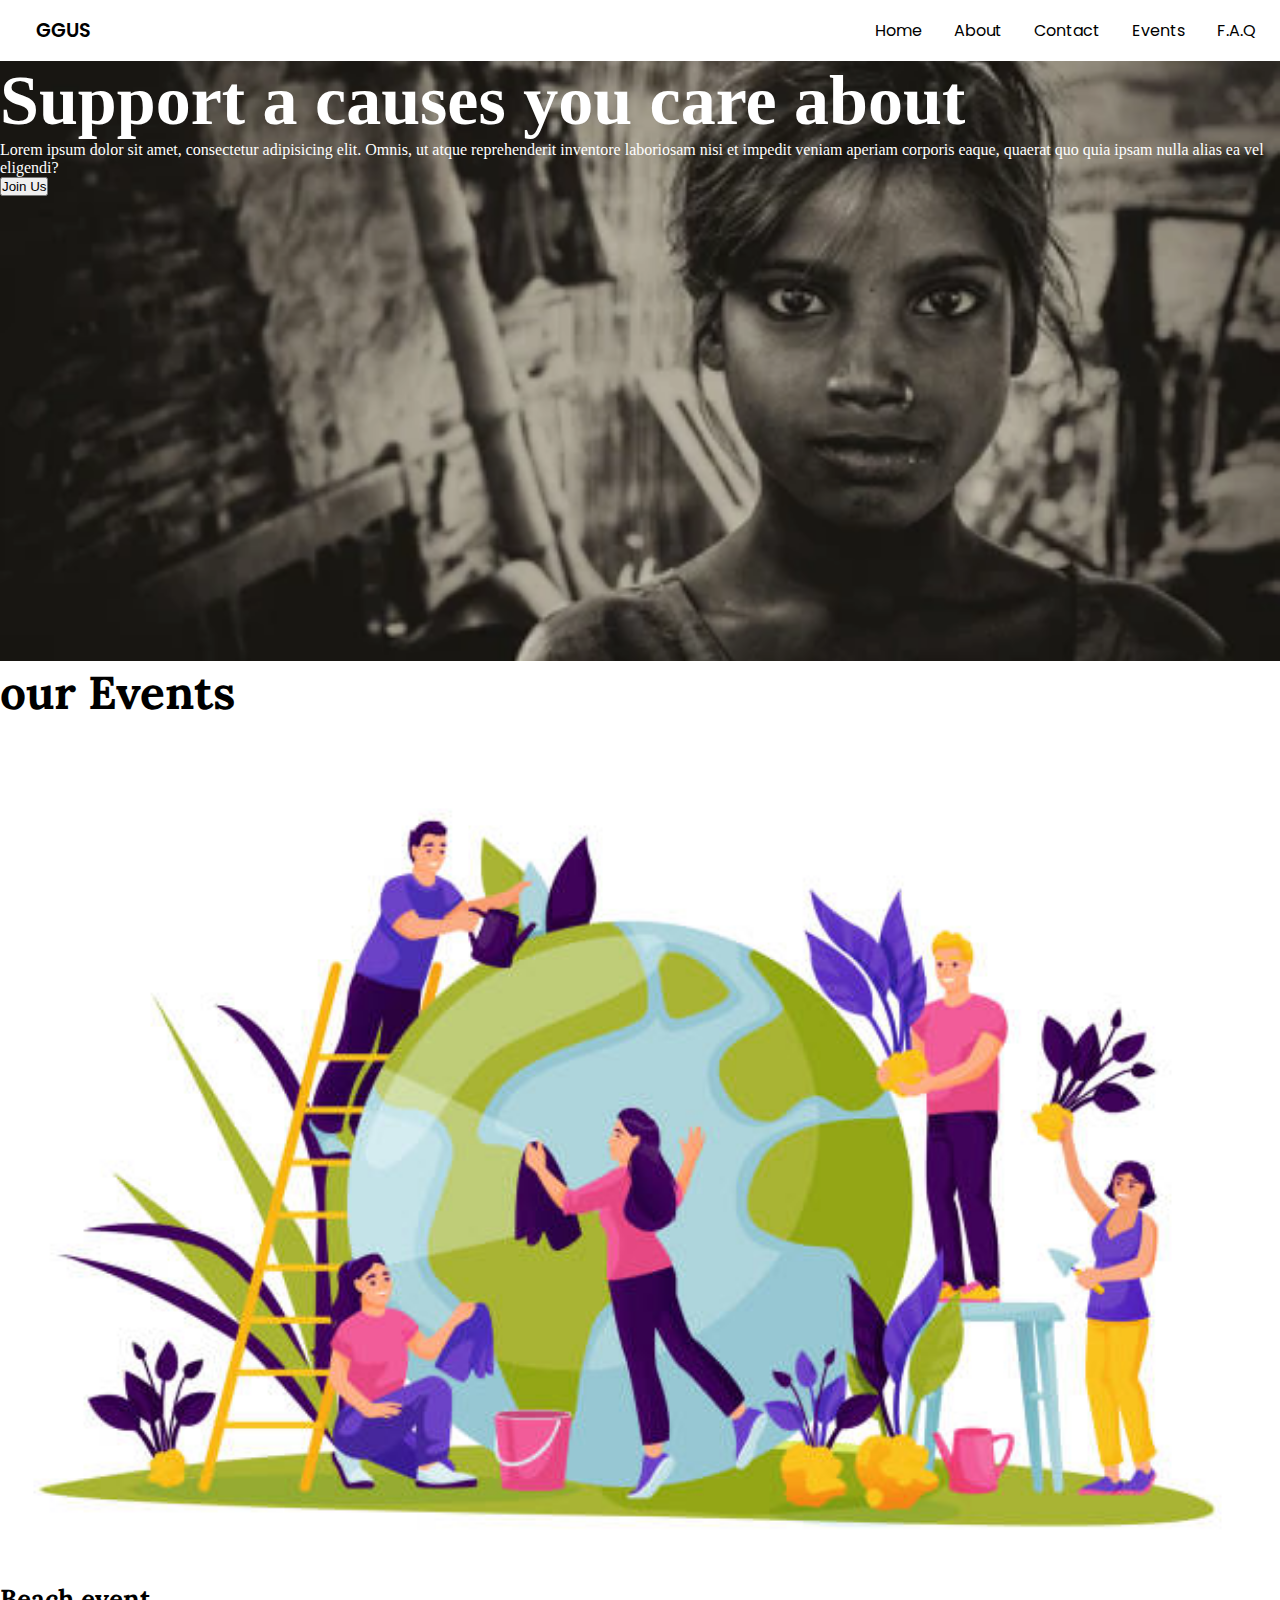
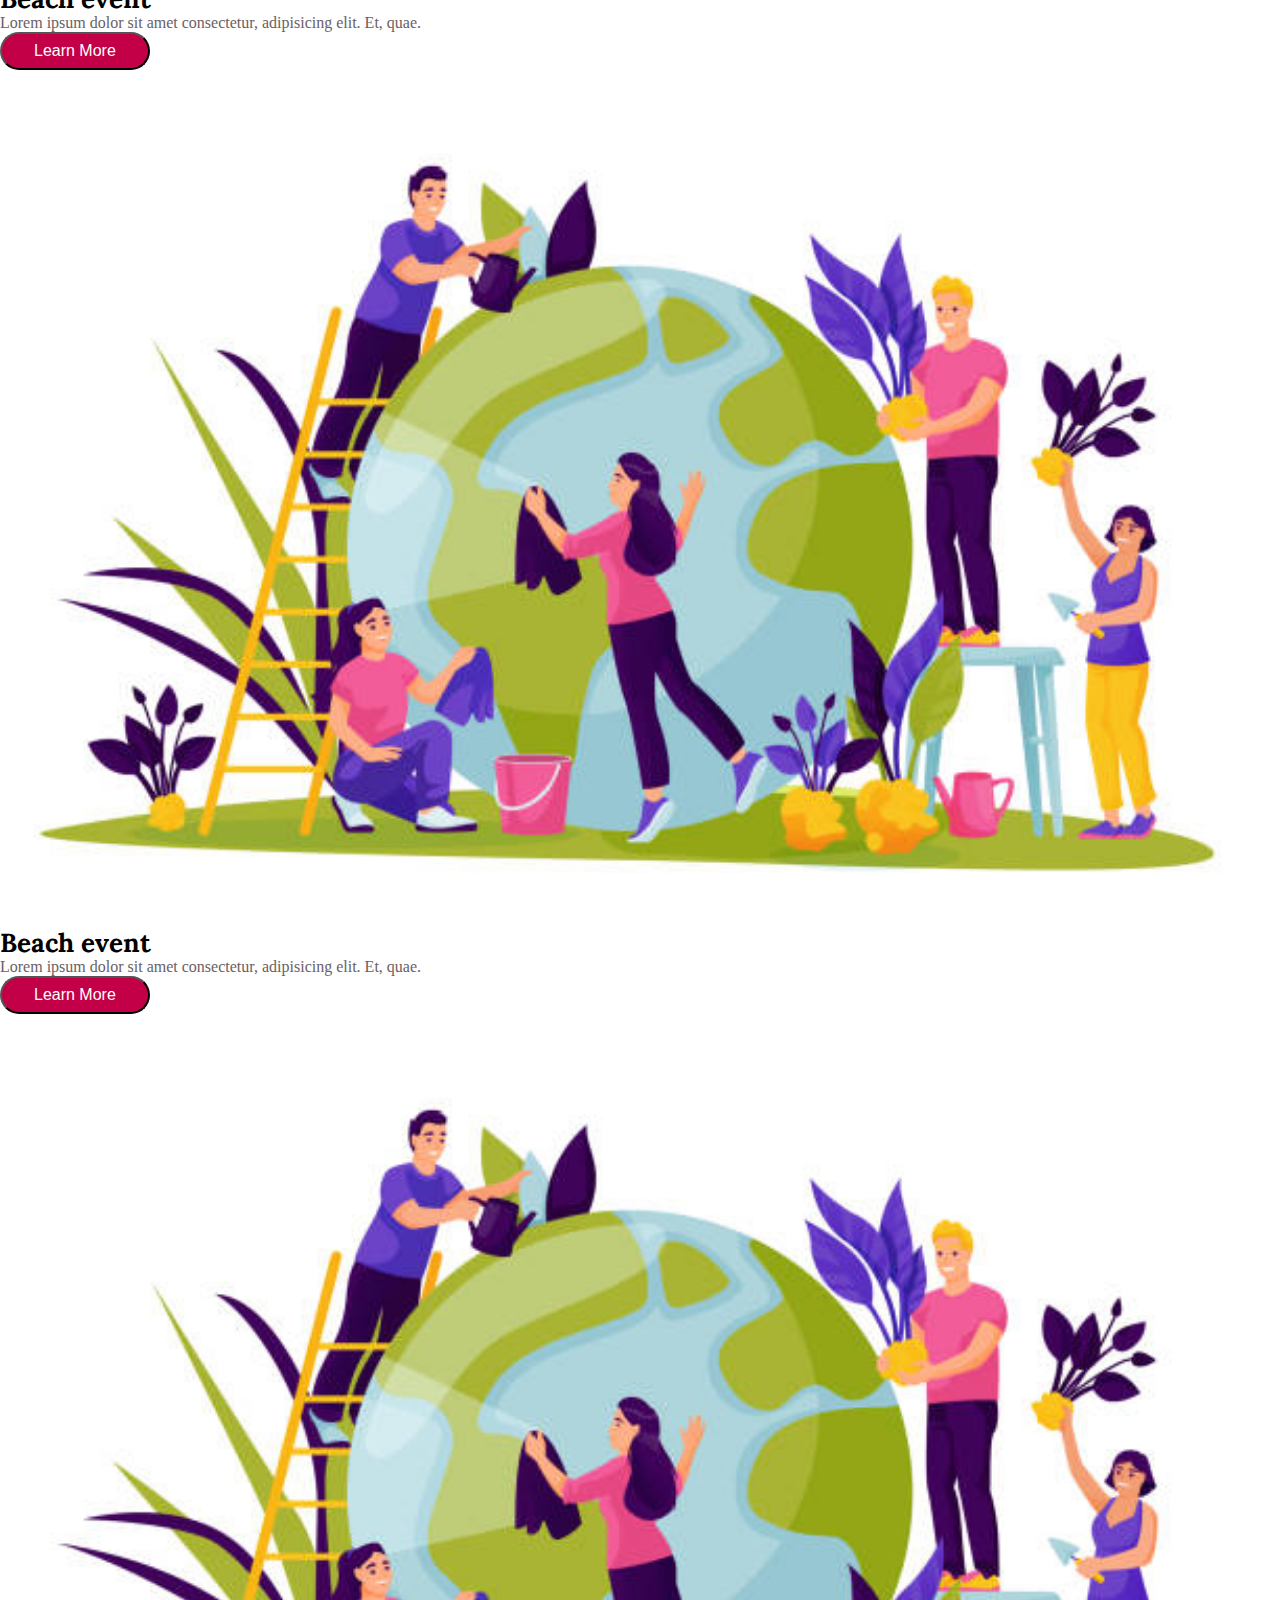
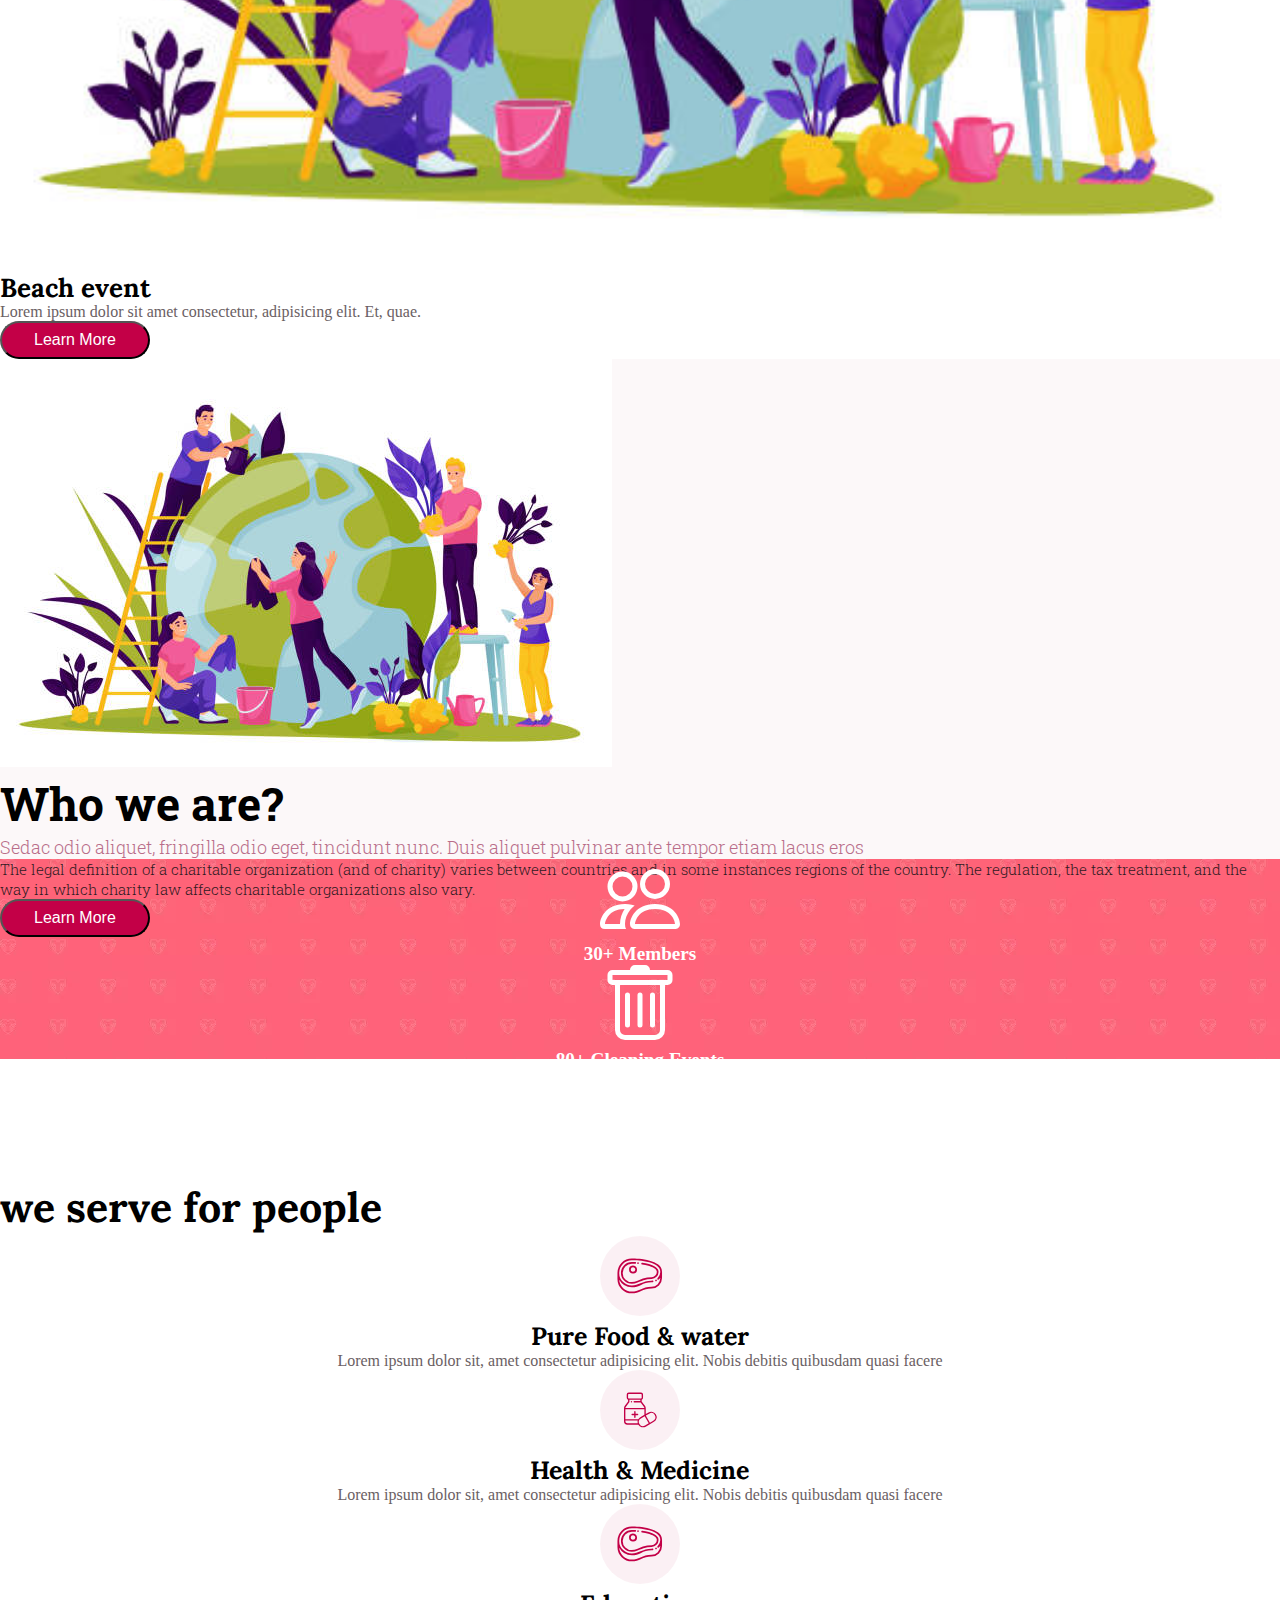
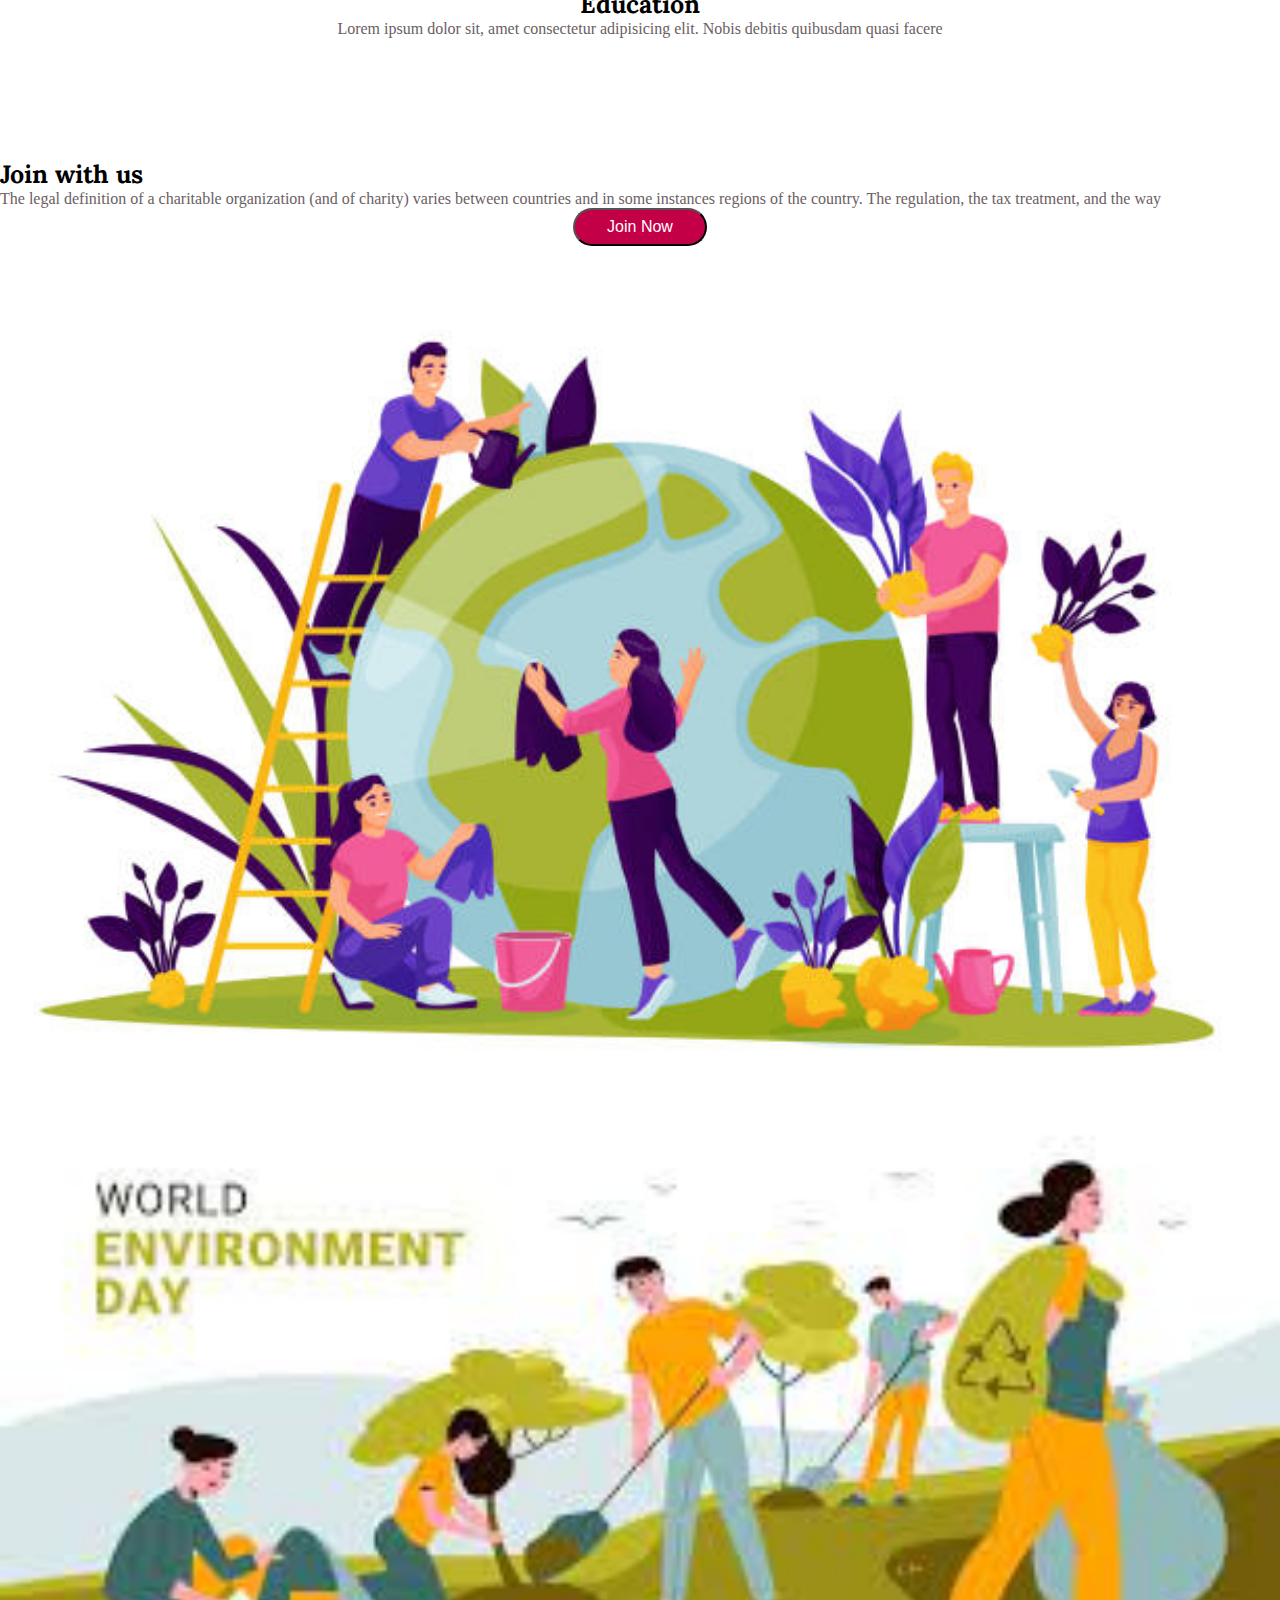
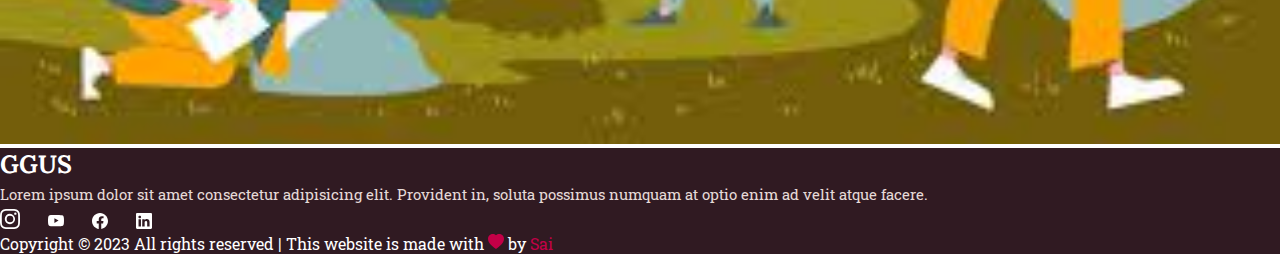
==== index.html @ ebde6b2f "initial commit" ====
<!DOCTYPE html>
<html lang="en">
  <head>
    <meta name="viewport" content="width=device-width, initial-scale=1.0" />
    <title>Responsive Navbar</title>
    <!-- Font Awesome Icons -->
    <link rel="preconnect" href="https://fonts.googleapis.com">
    <link rel="preconnect" href="https://fonts.gstatic.com" crossorigin>
    <link href="https://fonts.googleapis.com/css2?family=Lora:ital,wght@0,700;1,600&family=Roboto+Slab:wght@600&display=swap" rel="stylesheet">
    <link rel="preconnect" href="https://fonts.googleapis.com">
    <link rel="preconnect" href="https://fonts.gstatic.com" crossorigin>
    <link href="https://fonts.googleapis.com/css2?family=Lora:ital,wght@0,700;1,600&display=swap" rel="stylesheet">
    <link
      rel="stylesheet"
      href="https://cdnjs.cloudflare.com/ajax/libs/font-awesome/6.4.0/css/all.min.css"
      integrity="sha512-iecdLmaskl7CVkqkXNQ/ZH/XLlvWZOJyj7Yy7tcenmpD1ypASozpmT/E0iPtmFIB46ZmdtAc9eNBvH0H/ZpiBw=="
      crossorigin="anonymous"
      referrerpolicy="no-referrer"
    />
    <!-- Google Fonts -->
    <link
      href="https://fonts.googleapis.com/css2?family=Poppins:wght@400;500&display=swap"
      rel="stylesheet"
    />
    <!-- Stylesheet -->
    <link rel="stylesheet" href="index.css" />
    <link href="https://cdn.jsdelivr.net/npm/bootstrap@5.3.2/dist/css/bootstrap.min.css" rel="stylesheet" integrity="sha384-T3c6CoIi6uLrA9TneNEoa7RxnatzjcDSCmG1MXxSR1GAsXEV/Dwwykc2MPK8M2HN" crossorigin="anonymous">
  </head>
  <body>
    <nav>
      <a href="#home" id="logo">GGUS</a>
      <input type="checkbox" id="hamburger"/>
      <label for="hamburger">
        <i class="fa-solid fa-bars hamb"></i>
      </label>
      <ul>
        <li>
          <a href="index.html" class="active">Home</a>
        </li>
        <li>
          <a href="about.html">About</a>
        </li>
        <li>
          <a href="contact.html">Contact</a>
        </li>
        <li>
          <a href="events.html">Events</a>
        </li>
        <li>
          <a href="#FAQ">F.A.Q</a>
        </li>
      </ul>
    </nav>

    <section class="section2">
        <div class="container containImg">
        <div class="row">
            <div class="col-md-6 mt-5">
                <h1 class="para">Support a causes you care about</h1>
                <p class="lorem mt-5">Lorem ipsum dolor sit amet, consectetur adipisicing elit. Omnis, ut atque reprehenderit inventore laboriosam nisi et impedit veniam aperiam corporis eaque, quaerat quo quia ipsam nulla alias ea vel eligendi?</p>
                <button class="btn btn-danger mt-3" type="button">Join Us</button>
            </div>
        </div>
        </div>
    </section>

    <section class="section3 mt-5">
        <div class="container ">
            <div class="row">
                <div class="col-md-12">
                    <h1 class="d-flex justify-content-center sec2head">our Events</h1>
                </div>
            </div>

            <div class="row mb-5">
              <div class="col-12 col-md-12 col-lg-4 mt-3">
                <div class="card carad">
                  <div class="card-body">
                    <div class="img-area">
                      <img src="images/clean1.jpg" width="100%" alt="">
                    </div>
                    <h3 class="card-title beaches">Beach event</h3>
                    <p class="lead tecs mt-3">Lorem ipsum dolor sit amet consectetur, adipisicing elit. Et, quae.</p>
                    <button class="butn mt-3">Learn More</button>
                  </div>
                </div>
              </div>
              <div class="col-12 col-md-12 col-lg-4 mt-3">
                <div class="card carad">
                  <div class="card-body">
                    <div class="img-area">
                      <img src="images/clean1.jpg" width="100%" alt="">
                    </div>
                    <h3 class="card-title beaches">Beach event</h3>
                    <p class="lead tecs mt-3">Lorem ipsum dolor sit amet consectetur, adipisicing elit. Et, quae.</p>
                    <button class="butn mt-3">Learn More</button>
                  </div>
                </div>
              </div>
              <div class="col-12 col-md-12 col-lg-4 mt-3">
                <div class="card carad">
                  <div class="card-body">
                    <div class="img-area">
                      <img src="images/clean1.jpg" width="100%" alt="">
                    </div>
                    <h3 class="card-title beaches">Beach event</h3>
                    <p class="lead tecs mt-3">Lorem ipsum dolor sit amet consectetur, adipisicing elit. Et, quae.</p>
                    <button class="butn mt-3">Learn More</button>
                  </div>
                </div>
              </div>
            </div>
        </div>
    </section>

    <!-- <section class="section4 mt-4">
        <div class="container">
            <div class="row">
                <div class="col-12 col-md-12 col-lg-4 mt-3">
                    <div class="card carad" >
                        <img src="images/clean1.jpg" class="card-img-top" alt="...">
                        <div class="card-body">
                          <h5 class="card-title beaches">Clean Beaches drive</h5>
                          <p class="card-text tecs mt-3">Some quick example text to build on the card title and make.</p>
                          <button class="butn mt-3">All Events</button>
                        </div>
                      </div>
                </div>
                <div class="col-12 col-md-12 col-lg-4 mt-3">
                    <div class="card carad" >
                        <img src="images/clean1.jpg" class="card-img-top" alt="...">
                        <div class="card-body">
                          <h5 class="card-title beaches">Clean Beaches drive</h5>
                          <p class="card-text tecs mt-3">Some quick example text to build on the card title and make.</p>
                          <button class="butn mt-3">All Events</button>
                        </div>
                      </div>
                </div>
                <div class="col-12 col-md-12 col-lg-4 mt-3">
                    <div class="card carad" >
                        <img src="images/clean1.jpg" class="card-img-top" alt="...">
                        <div class="card-body">
                          <h5 class="card-title beaches">Clean Beaches drive</h5>
                          <p class="card-text tecs mt-3">Some quick example text to build on the card title and make.</p>
                          <button class="butn mt-3">All Events</button>
                        </div>
                      </div>
                </div>
                <div class="col-12 col-md-12 col-lg-4 mt-3">
                  <div class="card carad" >
                      <img src="images/clean1.jpg" class="card-img-top" alt="...">
                      <div class="card-body">
                        <h5 class="card-title beaches">Clean Beaches drive</h5>
                        <p class="card-text tecs mt-3">Some quick example text to build on the card title and make.</p>
                        <button class="butn mt-3">All Events</button>
                      </div>
                    </div>
              </div>
            </div>
        </div>
    </section> -->

    <!-- <section class="section5 mt-3">
      <div class="container">
        <div class="row">
          <div class="col-lg-4 col-md-12 col-12 mt-5">
            <div class="imag">
            <img class="whoImg" src="images/clean3.jpg" height="500px" width="100%" alt="No image">
            </div>
          </div>
          <div class="col-lg-8 col-md-12 col-12 ps-lg-5 mt-md-5 mt-5">
            <div class="test">
            <h1 class="mt-5 whose">Who we are?</h1>
            <p class="mt-4 parasec5">Sedac odio aliquet, fringilla odio eget, tincidunt nunc. Duis aliquet pulvinar ante tempor etiam lacus eros</p>
            <p class="mt-4 para2sec5">The legal definition of a charitable organization (and of charity) varies between countries and in some instances regions of the country. The regulation, the tax treatment, and the way in which charity law affects charitable organizations also vary.</p>
            <button class="butn">Learn More</button>
            </div>
          </div>
        </div>
      </div>
    </section> -->

    <section class="about section-padding section5" id="about">
      <div class="container">
        <div class="row whorow">
          <div class="col-lg-6 col-md-12 col-12 mt-5">
            <div class="about-img">
              <img alt="" class="img-fluid" src="images/clean1.jpg">
            </div>
          </div>
          <div class="col-lg-6 col-md-12 col-12 ps-lg-5 mt-md-5">
            <div class="about-text">
              <h2 class="whose">Who we are?</h2>
              <p class="parasec5">Sedac odio aliquet, fringilla odio eget, tincidunt nunc. Duis aliquet pulvinar ante tempor etiam lacus eros</p>
              <p class="para2sec5">The legal definition of a charitable organization (and of charity) varies between countries and in some instances regions of the country. The regulation, the tax treatment, and the way in which charity law affects charitable organizations also vary.</p>
              <div class="butns">
            <button class="butn">Learn More</button>
            </div>
            </div>
          </div>
        </div>
      </div>
    </section>

    <section class="section6">
      <div class="container">
        <div class="row">
          <div class="col-md-3 acon">
            <div class="icons mt-5">
              <i class="bi bi-people"><svg xmlns="http://www.w3.org/2000/svg" width="80" height="80" fill="currentColor" class="bi bi-people" viewBox="0 0 16 16">
                <path d="M15 14s1 0 1-1-1-4-5-4-5 3-5 4 1 1 1 1h8Zm-7.978-1A.261.261 0 0 1 7 12.996c.001-.264.167-1.03.76-1.72C8.312 10.629 9.282 10 11 10c1.717 0 2.687.63 3.24 1.276.593.69.758 1.457.76 1.72l-.008.002a.274.274 0 0 1-.014.002H7.022ZM11 7a2 2 0 1 0 0-4 2 2 0 0 0 0 4Zm3-2a3 3 0 1 1-6 0 3 3 0 0 1 6 0ZM6.936 9.28a5.88 5.88 0 0 0-1.23-.247A7.35 7.35 0 0 0 5 9c-4 0-5 3-5 4 0 .667.333 1 1 1h4.216A2.238 2.238 0 0 1 5 13c0-1.01.377-2.042 1.09-2.904.243-.294.526-.569.846-.816ZM4.92 10A5.493 5.493 0 0 0 4 13H1c0-.26.164-1.03.76-1.724.545-.636 1.492-1.256 3.16-1.275ZM1.5 5.5a3 3 0 1 1 6 0 3 3 0 0 1-6 0Zm3-2a2 2 0 1 0 0 4 2 2 0 0 0 0-4Z"/>
              </svg></i>
              <p class="member">30+ Members</p>
            </div>
          </div>
          <div class="col-md-3 acon ">
            <div class="icons mt-5">
              <i class="bi bi-trash"><svg xmlns="http://www.w3.org/2000/svg" width="80" height="80" fill="currentColor" class="bi bi-trash" viewBox="0 0 16 16">
                <path d="M5.5 5.5A.5.5 0 0 1 6 6v6a.5.5 0 0 1-1 0V6a.5.5 0 0 1 .5-.5Zm2.5 0a.5.5 0 0 1 .5.5v6a.5.5 0 0 1-1 0V6a.5.5 0 0 1 .5-.5Zm3 .5a.5.5 0 0 0-1 0v6a.5.5 0 0 0 1 0V6Z"/>
                <path d="M14.5 3a1 1 0 0 1-1 1H13v9a2 2 0 0 1-2 2H5a2 2 0 0 1-2-2V4h-.5a1 1 0 0 1-1-1V2a1 1 0 0 1 1-1H6a1 1 0 0 1 1-1h2a1 1 0 0 1 1 1h3.5a1 1 0 0 1 1 1v1ZM4.118 4 4 4.059V13a1 1 0 0 0 1 1h6a1 1 0 0 0 1-1V4.059L11.882 4H4.118ZM2.5 3h11V2h-11v1Z"/>
              </svg></i>
              <p class="member">80+ Cleaning Events</p>
            </div>
          </div>
          <div class="col-md-3 acon">
            <div class="icons mt-5">
              <i class="bi bi-currency-rupee"><svg xmlns="http://www.w3.org/2000/svg" width="80" height="80" fill="currentColor" class="bi bi-currency-rupee" viewBox="0 0 16 16">
                <path d="M4 3.06h2.726c1.22 0 2.12.575 2.325 1.724H4v1.051h5.051C8.855 7.001 8 7.558 6.788 7.558H4v1.317L8.437 14h2.11L6.095 8.884h.855c2.316-.018 3.465-1.476 3.688-3.049H12V4.784h-1.345c-.08-.778-.357-1.335-.793-1.732H12V2H4v1.06Z"/>
              </svg></i>
              <p class="member">10 Lakhs spent</p>
            </div>
          </div>
          <div class="col-md-3 acon">
            <div class="icons mt-5">
              <i class="bi bi-person-hearts"><svg xmlns="http://www.w3.org/2000/svg" width="80" height="80" fill="currentColor" class="bi bi-person-hearts" viewBox="0 0 16 16">
                <path fill-rule="evenodd" d="M11.5 1.246c.832-.855 2.913.642 0 2.566-2.913-1.924-.832-3.421 0-2.566ZM9 5a3 3 0 1 1-6 0 3 3 0 0 1 6 0Zm-9 8c0 1 1 1 1 1h10s1 0 1-1-1-4-6-4-6 3-6 4Zm13.5-8.09c1.387-1.425 4.855 1.07 0 4.277-4.854-3.207-1.387-5.702 0-4.276ZM15 2.165c.555-.57 1.942.428 0 1.711-1.942-1.283-.555-2.281 0-1.71Z"/>
              </svg></i>
              <p class="member">500 + people get helped</p>
            </div>
          </div>
        </div>
      </div>
    </section>

    <section class="section7">
      <div class="container">
        <div class="row">
          <h1 class="serve d-flex justify-content-center">we serve for people</h1>
        </div>
        <div class="row">
          <div class="col-md-4 svgimg mt-5">
          <div>
            <img class="svg" src="images/services1.svg" alt="">
            <h1 class="pure mt-4">Pure Food & water</h1>
            <p class="dolor mt-4">Lorem ipsum dolor sit, amet consectetur adipisicing elit. Nobis debitis quibusdam quasi facere</p>
          </div>
          </div>
          <div class="col-md-4 svgimg mt-5">
            <div>
              <img class="svg" src="images/services2.svg" alt="">
              <h1 class="pure mt-4">Health & Medicine</h1>
              <p class="dolor mt-4">Lorem ipsum dolor sit, amet consectetur adipisicing elit. Nobis debitis quibusdam quasi facere</p>
            </div>
            </div>
            <div class="col-md-4 svgimg mt-5">
              <div>
                <img class="svg" src="images/services1.svg" alt="">
                <h1 class="pure mt-4">Education</h1>
                <p class="dolor mt-4">Lorem ipsum dolor sit, amet consectetur adipisicing elit. Nobis debitis quibusdam quasi facere</p>
              </div>
              </div>
        </div>
      </div>
    </section>

    <section class="section8 mt-4 mb-5">
      <div class="container">
        <div class="row">
          <div class="col-xl-4 col-lg-5 col-md-10">
            <div class="joinus">
              <h1 class="pure d-flex justify-content-center">Join with us</h1>
              <p class="legal mt-4">The legal definition of a charitable organization (and of charity) varies between countries and in some instances regions of the country. The regulation, the tax treatment, and the way
              </p>
            <div class="btns">
              <button class="butn mt-4">Join Now</button>
            </div>
            </div>
          </div>
          <div class="col-xl-4 col-lg-4 col-md-7 col-sm-7 mt-3">
            <div class="gridimg">
              <img class="sec8img" src="images/clean1.jpg" alt="">
            </div>
          </div>
          <div class="col-xl-3 col-lg-3 col-md-5 col-sm-5 mt-3">
            <div class="imggri">
              <img class="sec8img2" src="images/clean3.jpg" alt="">
            </div>
          </div>
        </div>
      </div>
    </section>

    <section class="section9">
      <div class="container">
        <div class="row">
          <div class="col-md-12 col-lg-12">
            <div class="footone mt-5 mb-5">
              <h1 class="ggus">GGUS</h1>
              <p class="sit mt-4">Lorem ipsum dolor sit amet consectetur adipisicing elit. Provident in, soluta possimus numquam at optio enim ad velit atque facere.</p>
              <div class="social mt-4">
                <i class="bi bi-instagram"><svg xmlns="http://www.w3.org/2000/svg" width="20" height="20" fill="currentColor" class="bi bi-instagram" viewBox="0 0 16 16">
                  <path d="M8 0C5.829 0 5.556.01 4.703.048 3.85.088 3.269.222 2.76.42a3.917 3.917 0 0 0-1.417.923A3.927 3.927 0 0 0 .42 2.76C.222 3.268.087 3.85.048 4.7.01 5.555 0 5.827 0 8.001c0 2.172.01 2.444.048 3.297.04.852.174 1.433.372 1.942.205.526.478.972.923 1.417.444.445.89.719 1.416.923.51.198 1.09.333 1.942.372C5.555 15.99 5.827 16 8 16s2.444-.01 3.298-.048c.851-.04 1.434-.174 1.943-.372a3.916 3.916 0 0 0 1.416-.923c.445-.445.718-.891.923-1.417.197-.509.332-1.09.372-1.942C15.99 10.445 16 10.173 16 8s-.01-2.445-.048-3.299c-.04-.851-.175-1.433-.372-1.941a3.926 3.926 0 0 0-.923-1.417A3.911 3.911 0 0 0 13.24.42c-.51-.198-1.092-.333-1.943-.372C10.443.01 10.172 0 7.998 0h.003zm-.717 1.442h.718c2.136 0 2.389.007 3.232.046.78.035 1.204.166 1.486.275.373.145.64.319.92.599.28.28.453.546.598.92.11.281.24.705.275 1.485.039.843.047 1.096.047 3.231s-.008 2.389-.047 3.232c-.035.78-.166 1.203-.275 1.485a2.47 2.47 0 0 1-.599.919c-.28.28-.546.453-.92.598-.28.11-.704.24-1.485.276-.843.038-1.096.047-3.232.047s-2.39-.009-3.233-.047c-.78-.036-1.203-.166-1.485-.276a2.478 2.478 0 0 1-.92-.598 2.48 2.48 0 0 1-.6-.92c-.109-.281-.24-.705-.275-1.485-.038-.843-.046-1.096-.046-3.233 0-2.136.008-2.388.046-3.231.036-.78.166-1.204.276-1.486.145-.373.319-.64.599-.92.28-.28.546-.453.92-.598.282-.11.705-.24 1.485-.276.738-.034 1.024-.044 2.515-.045v.002zm4.988 1.328a.96.96 0 1 0 0 1.92.96.96 0 0 0 0-1.92zm-4.27 1.122a4.109 4.109 0 1 0 0 8.217 4.109 4.109 0 0 0 0-8.217zm0 1.441a2.667 2.667 0 1 1 0 5.334 2.667 2.667 0 0 1 0-5.334z"/>
                </svg></i>
                <i class="bi bi-youtube"><svg xmlns="http://www.w3.org/2000/svg" width="16" height="16" fill="currentColor" class="bi bi-youtube" viewBox="0 0 16 16">
                  <path d="M8.051 1.999h.089c.822.003 4.987.033 6.11.335a2.01 2.01 0 0 1 1.415 1.42c.101.38.172.883.22 1.402l.01.104.022.26.008.104c.065.914.073 1.77.074 1.957v.075c-.001.194-.01 1.108-.082 2.06l-.008.105-.009.104c-.05.572-.124 1.14-.235 1.558a2.007 2.007 0 0 1-1.415 1.42c-1.16.312-5.569.334-6.18.335h-.142c-.309 0-1.587-.006-2.927-.052l-.17-.006-.087-.004-.171-.007-.171-.007c-1.11-.049-2.167-.128-2.654-.26a2.007 2.007 0 0 1-1.415-1.419c-.111-.417-.185-.986-.235-1.558L.09 9.82l-.008-.104A31.4 31.4 0 0 1 0 7.68v-.123c.002-.215.01-.958.064-1.778l.007-.103.003-.052.008-.104.022-.26.01-.104c.048-.519.119-1.023.22-1.402a2.007 2.007 0 0 1 1.415-1.42c.487-.13 1.544-.21 2.654-.26l.17-.007.172-.006.086-.003.171-.007A99.788 99.788 0 0 1 7.858 2h.193zM6.4 5.209v4.818l4.157-2.408L6.4 5.209z"/>
                </svg></i>
                <i class="bi bi-facebook"><svg xmlns="http://www.w3.org/2000/svg" width="16" height="16" fill="currentColor" class="bi bi-facebook" viewBox="0 0 16 16">
                  <path d="M16 8.049c0-4.446-3.582-8.05-8-8.05C3.58 0-.002 3.603-.002 8.05c0 4.017 2.926 7.347 6.75 7.951v-5.625h-2.03V8.05H6.75V6.275c0-2.017 1.195-3.131 3.022-3.131.876 0 1.791.157 1.791.157v1.98h-1.009c-.993 0-1.303.621-1.303 1.258v1.51h2.218l-.354 2.326H9.25V16c3.824-.604 6.75-3.934 6.75-7.951z"/>
                </svg></i>
                <i class="bi bi-linkedin"><svg xmlns="http://www.w3.org/2000/svg" width="16" height="16" fill="currentColor" class="bi bi-linkedin" viewBox="0 0 16 16">
                  <path d="M0 1.146C0 .513.526 0 1.175 0h13.65C15.474 0 16 .513 16 1.146v13.708c0 .633-.526 1.146-1.175 1.146H1.175C.526 16 0 15.487 0 14.854V1.146zm4.943 12.248V6.169H2.542v7.225h2.401zm-1.2-8.212c.837 0 1.358-.554 1.358-1.248-.015-.709-.52-1.248-1.342-1.248-.822 0-1.359.54-1.359 1.248 0 .694.521 1.248 1.327 1.248h.016zm4.908 8.212V9.359c0-.216.016-.432.08-.586.173-.431.568-.878 1.232-.878.869 0 1.216.662 1.216 1.634v3.865h2.401V9.25c0-2.22-1.184-3.252-2.764-3.252-1.274 0-1.845.7-2.165 1.193v.025h-.016a5.54 5.54 0 0 1 .016-.025V6.169h-2.4c.03.678 0 7.225 0 7.225h2.4z"/>
                </svg></i>
              </div>
            </div>
          </div>
          <div class="row">
            <div class="col-md-12">
              <div class="copyright">
               <p class="copypara">Copyright &#169 2023 All rights reserved | This website is made with <span><i class="bi bi-heart-fill"><svg xmlns="http://www.w3.org/2000/svg" width="16" height="16" fill="currentColor" class="bi bi-heart-fill" viewBox="0 0 16 16">
                  <path fill-rule="evenodd" d="M8 1.314C12.438-3.248 23.534 4.735 8 15-7.534 4.736 3.562-3.248 8 1.314z"/>
                </svg></i></span> by <span class="namesai">Sai </span></p>
              </div>
            </div>
          </div>
          <!-- <div class="offset-xl-1 col-xl-2 col-lg-2 col-md-4 col-sm-6">
            <div class="foottwo mt-5 mb-5">
              <h3 class="Navigate">Navigation</h3>
              <ul class="unorder">
                <li class="lis"><a href="#">Home</a></li>
                <li class="lis"><a href="#">About us</a></li>
                <li class="lis"><a href="#">Contact</a></li>
                <li class="lis"><a href="#">Services</a></li>
              </ul>
            </div>
          </div> -->
          <!-- <div class="col-md-4">

          </div> -->
        </div>
      </div>
    </section>


    <script src="https://cdn.jsdelivr.net/npm/@popperjs/core@2.11.8/dist/umd/popper.min.js" integrity="sha384-I7E8VVD/ismYTF4hNIPjVp/Zjvgyol6VFvRkX/vR+Vc4jQkC+hVqc2pM8ODewa9r" crossorigin="anonymous"></script>
    <script src="https://cdn.jsdelivr.net/npm/bootstrap@5.3.2/dist/js/bootstrap.min.js" integrity="sha384-BBtl+eGJRgqQAUMxJ7pMwbEyER4l1g+O15P+16Ep7Q9Q+zqX6gSbd85u4mG4QzX+" crossorigin="anonymous"></script>
  </body>
</html>
---- index.css ----
* {
    padding: 0;
    margin: 0;
    box-sizing: border-box;
  }
  nav {
    font-family: "Poppins", sans-serif;
    display: flex;
    align-items: center;
    justify-content: space-between;
    background-color: white;
    padding: 1em;
  }
  nav a {
    text-decoration: none;
    text-transform: capitalize;
    color: black;
  }
  nav ul li a{
    margin-top: 10px;
  }
  #logo {
    font-size: 1.2em;
    font-weight: 600;
    margin-left: 20px;
  }
  input[type="checkbox"] {
    appearance: none;
    -webkit-appearance: none;
  }
  label {
    display: none;
    cursor: pointer;
  }
  ul {
    list-style: none;
    display: flex;
    gap: 1em;
  }
  ul a {
    padding: 0.5em;
  }
  ul a:hover {
    background-color: #333333;
    border-radius: 0.5em;
    color: white;
  }
  .active {
    border-bottom: 2px solid #ffffff;
  }
  @media screen and (max-width: 600px) {
    label {
      display: block;
    }
    ul {
      font-size: 1.2em;
      position: absolute;
      left: -100%;
      flex-direction: column;
      align-items: center;
      justify-content: center;
      background-color: #333333;
      color: white;
      gap: 2em;
      top: 60px;
      width: 100%;
      height: calc(100vh - 60px);
      transition: 0.5s;
    }
    input[type="checkbox"]:checked ~ ul {
      left: 0;
    }
    ul a:hover {
      background-color: #2c8eec;
    }
  }
  
  .para{
    font-family:Lora serif;
    font-size: 70px;
    color: white;
  }
  .section2{
    background-image: url('images/indianchild.png');
    height: 600px;
    background-repeat: no-repeat;
    background-size: cover;
    background-position: center;
  }
  .lorem{
    color: white;
    font-family:Lora serif;
  }
  .colum{
    margin-top: 100px;
  }
  .sec2head{
    font-family: 'Lora', serif;
    font-size:46px;
    line-height:64.4px;
    vertical-align:baseline;
  }
  .beaches{
    font-family: 'Lora', serif;
    font-size: 26px;
    line-height:31.2px;
    font-weight: 700;
    
  }
  .butn{
    color: white;
    background-color: rgb(195,0,71);
    border-radius: 35px;
    padding: 8px 32px;
    font-size: 16px;
    font-weight: 500;
  }
  .tecs{
    color:#6A6063;
  }
  .section4{
    height: 600px;
  }
  /* section 5 */
  .section5{
    height: 500px;
    background-color: rgb(252,248,249);
  }
  .whoImg{
    border-radius: 10px;
  }
  .test{
    margin-left: 30px;
  }
  .whose{
    font-family: 'Lora', serif;
    font-family: 'Roboto Slab', serif;
    font-size: 46px;
    line-height:64.4px;
    font-weight: 700;
  }
  .parasec5{
    font-family: 'Lora', serif;
    font-family: 'Roboto Slab', serif;
    color:#b96d89;
    /* line-height:32.4px; */
    font-size: 18px;
    font-weight: 300;
  }
  .para2sec5{
    font-family: 'Lora', serif;
    font-family: 'Roboto Slab', serif;
    color:#301A22;
    font-size: 15px;
    font-weight: 300;
    /* line-height:32.4px; */
  }
  .section6{
    background-image: url('images/section-bg1.jpg.webp');
    height: 200px;
  }
  .number{
    font-size: 46px;
    font-family: "Lora",serif;
    line-height: 1;
    margin-bottom: 12px;
    display: inline-block;
    font-weight: 700;
    color: #fff;
  }
  .plus{
    color: #fff;
    font-size: 46px;
    font-weight: 700;
  }
  .bi-people{
    color: #fff;

  }
  .img-fluid{
    height: 100%;
  }
  .member{
    color: white;
    font-size: larger;
    font-weight: 700;
  }
  .acon{
    display: flex;
    justify-content: center;
    text-align: center;
  }
  .bi-trash{
    color: white;
  }
  .bi-currency-rupee{
    color: white;
  }
  .bi-person-hearts{
    color: white;
  }
  .section7{
    padding-top: 120px;
    padding-bottom: 120px;
  }
  .serve{
    font-family: "Lora",serif;
    font-size: 41px;
    line-height: 57.4px;
  }
  .svgimg{
    display: flex;
    justify-content: center;
    text-align: center;
  }
  .svg{
    height: 80px;
    width: 80px;
  }
  .pure{
    font-family: "Lora",serif;
    font-size: 25px;
  }
  .dolor{
    color:#6A6063;
  }
  .legal{
    color:#6A6063;
    display: flex;
    text-align: center;
  }
  .sec8img{
    width: 100%;
    height: 100%;
  }
  .sec8img2{
    width: 100%;
    height: 100%;
  }
  .btns{
    display: flex;
    justify-content: center;
  }
  .section9{
    background-color: rgb(48,26,34);
    color: rgb(255,255,255)

  }
  .ggus{
    font-family: "Lora",serif;
    font-size: 25px;
  }
  .sit{
    color:#E6DAD8;
    font-family: 'Roboto Slab', serif;
    font-size: 15px;
    line-height:28.8px;

  }
  .social i {
    margin-right: 24px;
  }
  .Cont{
    color: #fff;
    font-family: 'Roboto Slab', serif;
    font-size:xx-large;
  }
  /* .unorder{
    display: block;
  } */
  /* .unorder .li a{
    color: #fff;
    text-decoration: none;
    font-family: 'Roboto Slab', serif;
    font-size: 16px;
    line-height: 24px;
    font-weight: 300;
    font-stretch: 100%;
   } */
   /* .Navigate{
    font-family: "Lora",serif;
    font-size: 25px;
   } */
   .copypara{
    font-family: 'Roboto Slab', serif;
   }
   .bi-heart-fill{
    color: rgb(195,0,71);
   }
   .namesai{
    color: rgb(195,0,71);
   }
   .touch{
    font-family: "Lora",serif;
    font-stretch: 100%;
    font-size: 27px;
   }
   .domb{
    font-family: "Lora",serif;
    font-size: 16px;
   }
   .gharda{
    margin-top: -10px;
   }
   
   nav .hamb{
    display: none;
   }
  @media only screen and (max-width: 480px) {
    /* For mobile phones: */
    /* [class*="col-"] {
      width: 100%;
    } */
    #logo{
      margin-left: 5px;
    }
    .para{
      font-size: 40px;
    }
    .lorem{
      color: white;
      font-family:Lora serif;
      font-size: 21px;
    }
    .section6{
      height: 100%;
      width: 100%;
    }
    .section5{
      height: 100%;
      width: 100%;
      display: block;
    }
    .section7{
      padding-top: 50px;
      padding-bottom: 50px;
    }
    .serve{
      font-family: "Lora",serif;
      font-size: 20px;
      line-height: 25.4px;
      display: flex;
      justify-content: center;
    }
    .whose{
      font-size: 30px;
      margin-top: -80px;
      display: flex;
      justify-content: center;
    }
    .parasec5{
      font-size: 15px;
      display: flex;
      text-align: center;
    }
    .para2sec5{
      display: flex;
      text-align: center;

    }
    .butns{
      display: flex;
      justify-content: center;
    }
    .whorow{
      height: 800px;
    }
    .sit{
      color:#E6DAD8;
      font-family: 'Roboto Slab', serif;
      font-size: 15px;
      line-height:28.8px;
    }
    .section9{
      height: 100%;
      width: 100%;
  }
  .cont{
    margin-top: 30px;
  }
  .mediaone{
    margin-top: 30px;
  }
  nav .hamb{
    display: block;
   }
} 
  @media only screen and (max-width: 768px){
    .lorem{
      font-size: 20px;
    }
    .section6{
      height: 100%;
      width: 100%;
    }
    .section5{
      height: 100%;
      width: 100%;
    }
    .para{
      font-size: 50px;
    }
    .para2sec5{
      display: flex;
    }
    .whorow{
      height: 800px;
    }
    .whose{
      margin-top: -40px
    }

  }
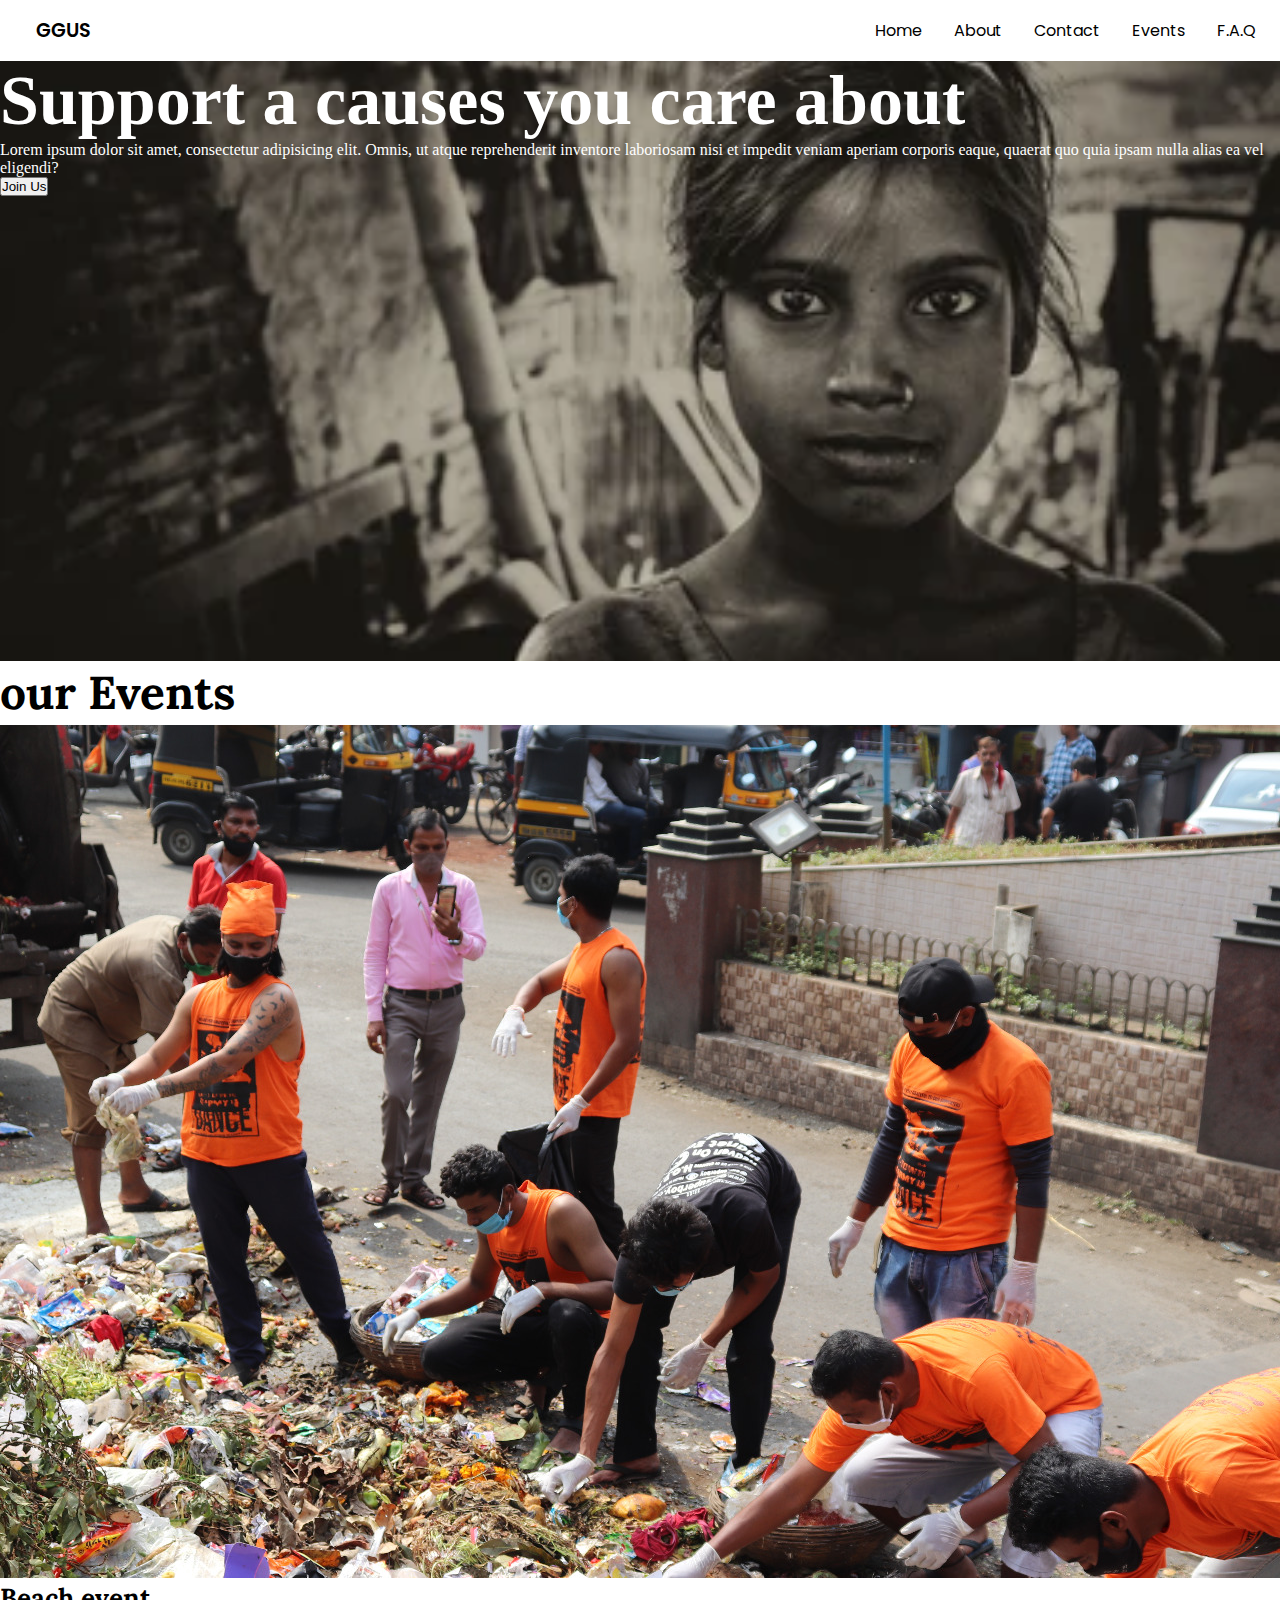
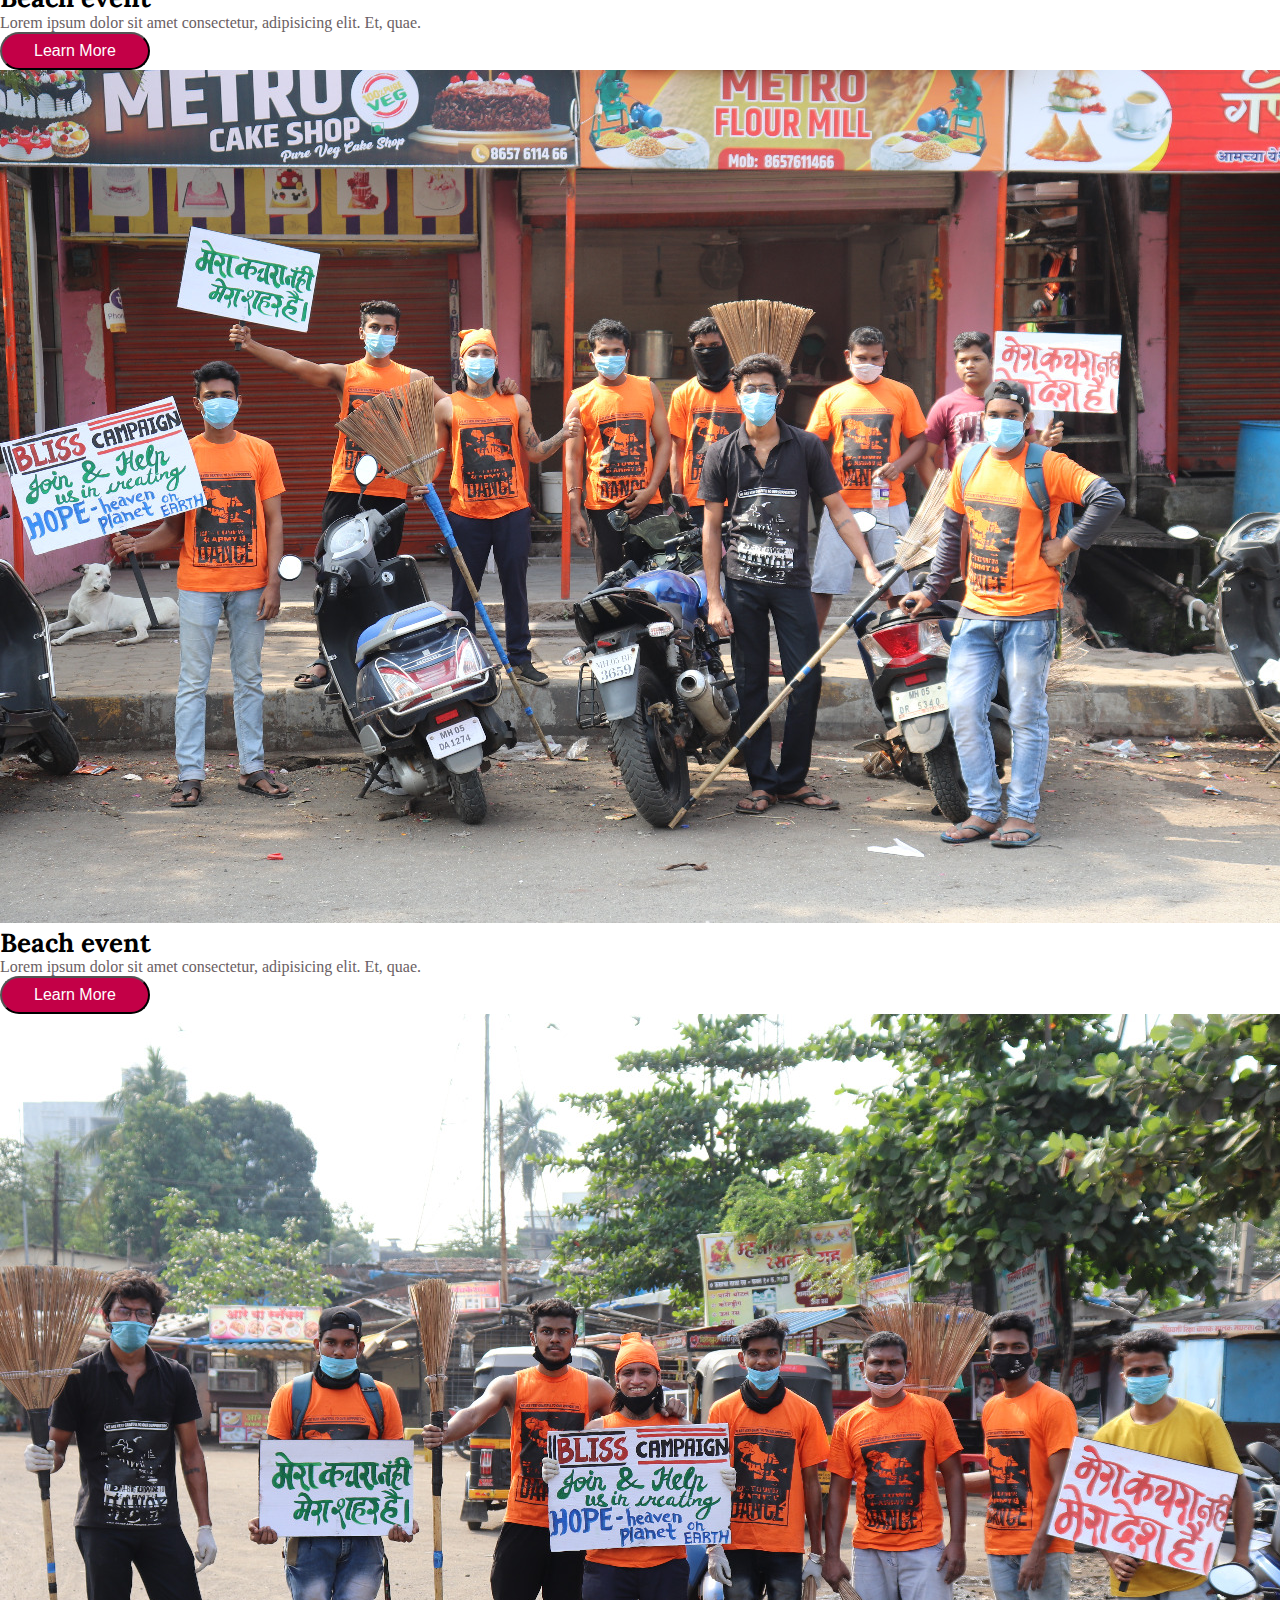
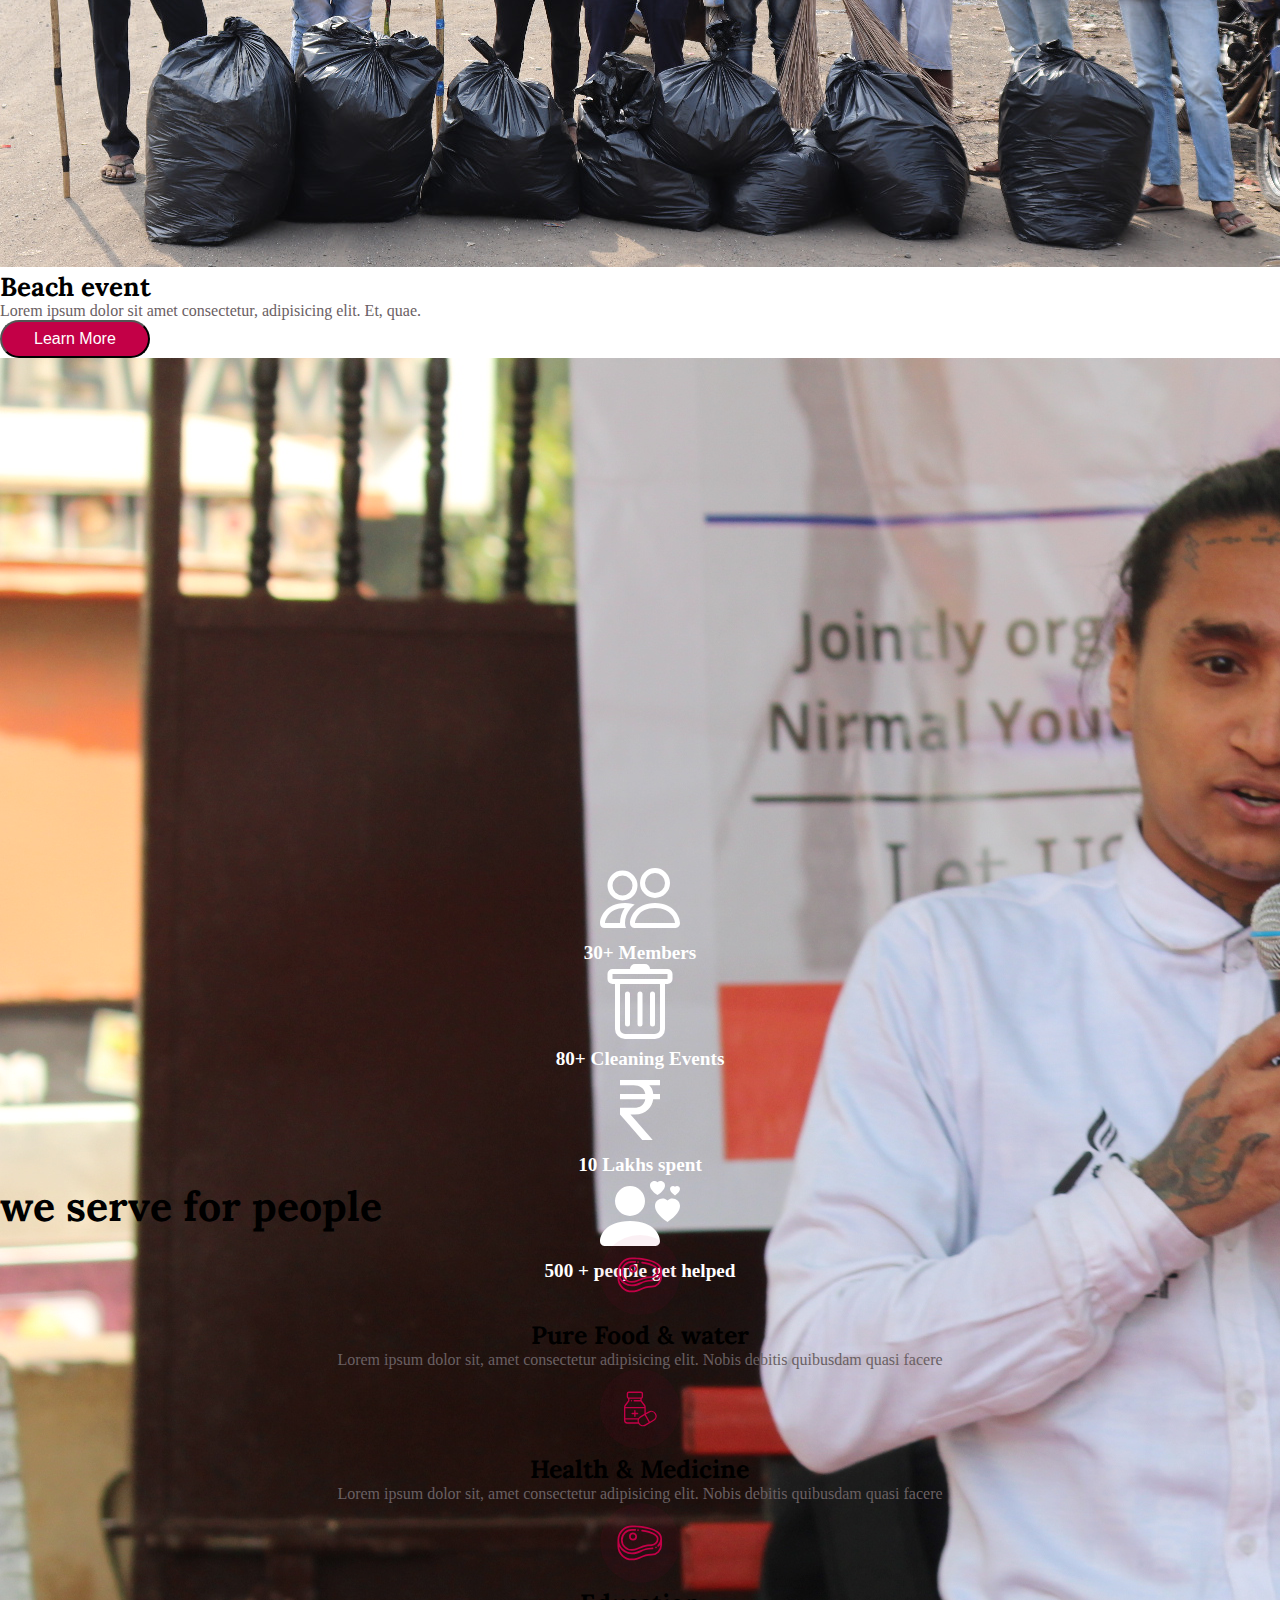
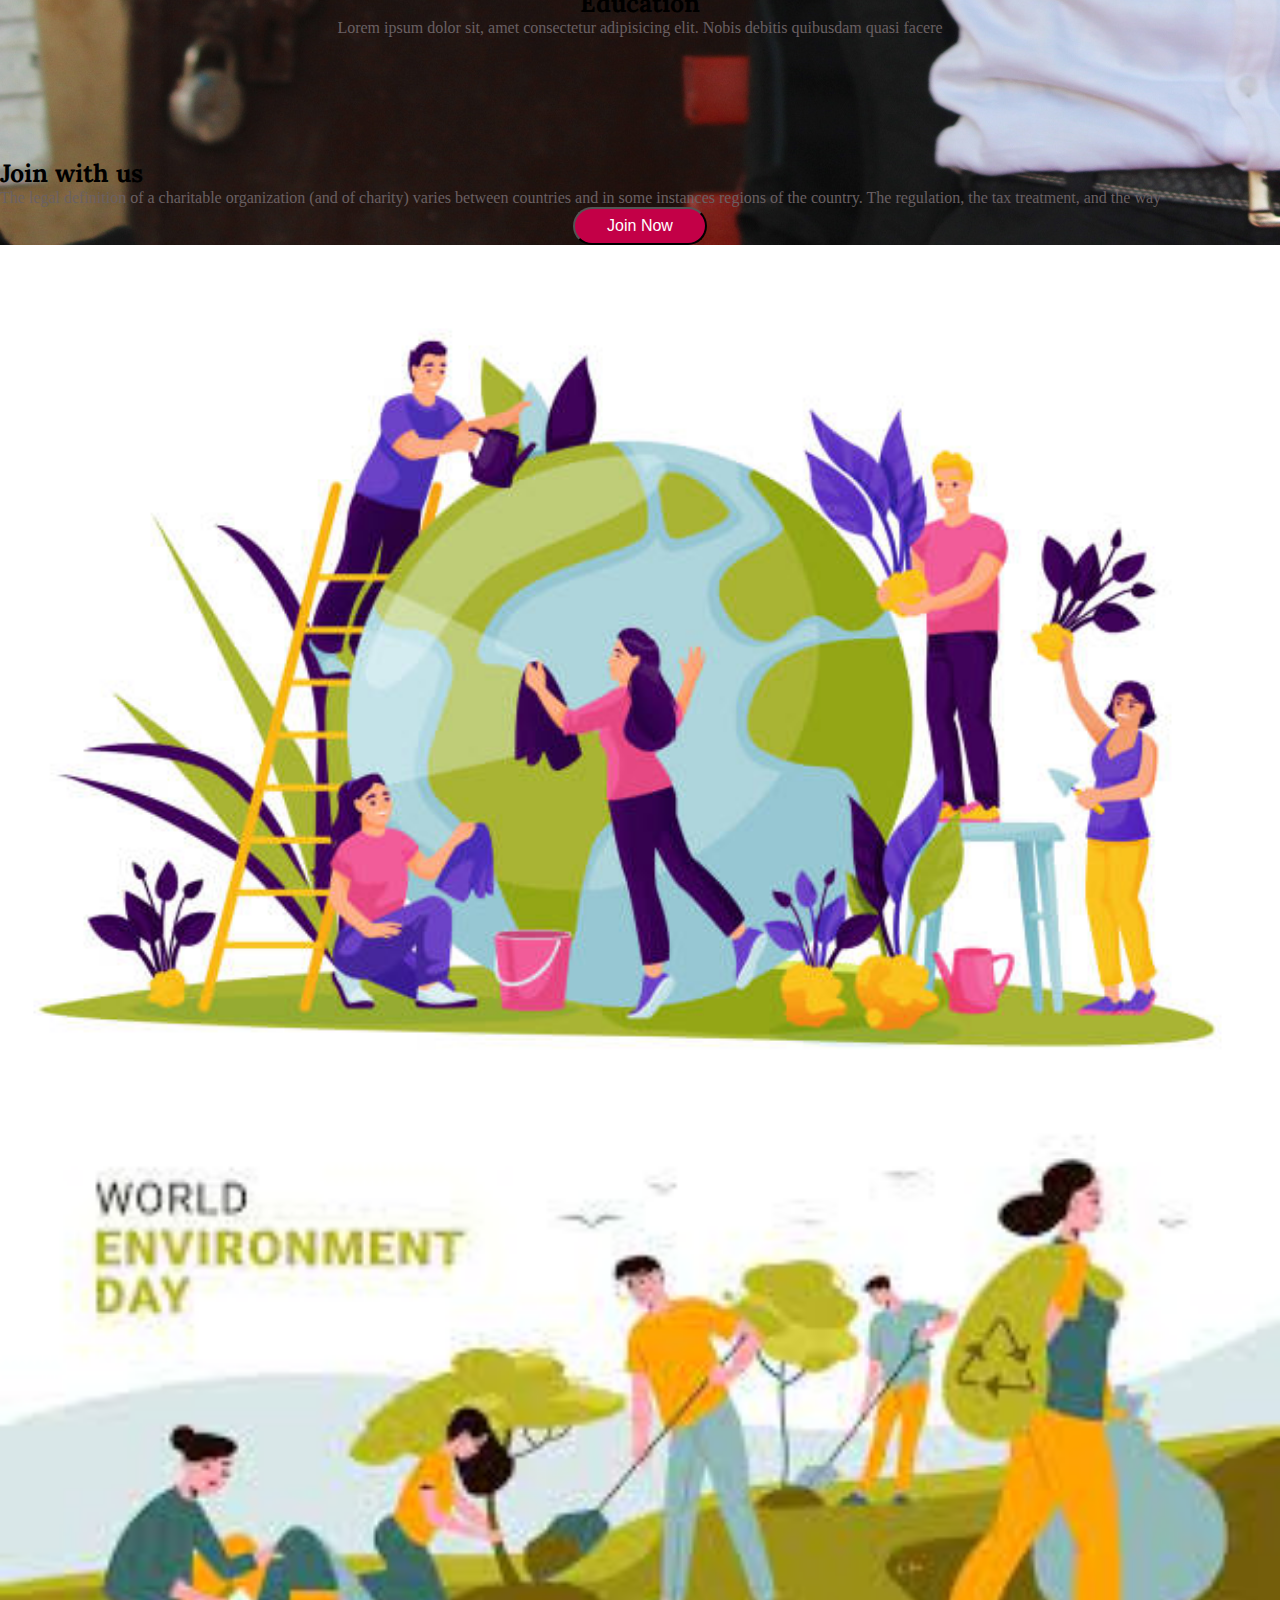
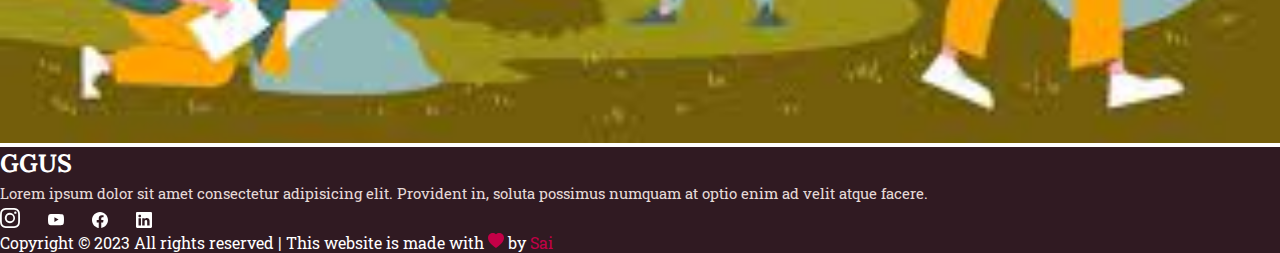
==== commit 4ff8a417: "images updated" ====
--- a/index.html
+++ b/index.html
@@ -77,7 +77,7 @@
                 <div class="card carad">
                   <div class="card-body">
                     <div class="img-area">
-                      <img src="images/clean1.jpg" width="100%" alt="">
+                      <img src="images/Event1/WhatsApp Image 2021-10-14 at 14.39.43.jpg" width="100%" alt="">
                     </div>
                     <h3 class="card-title beaches">Beach event</h3>
                     <p class="lead tecs mt-3">Lorem ipsum dolor sit amet consectetur, adipisicing elit. Et, quae.</p>
@@ -89,7 +89,7 @@
                 <div class="card carad">
                   <div class="card-body">
                     <div class="img-area">
-                      <img src="images/clean1.jpg" width="100%" alt="">
+                      <img src="images/Event1/WhatsApp Image 2021-10-14 at 14.39.44.jpg" width="100%" alt="">
                     </div>
                     <h3 class="card-title beaches">Beach event</h3>
                     <p class="lead tecs mt-3">Lorem ipsum dolor sit amet consectetur, adipisicing elit. Et, quae.</p>
@@ -101,7 +101,7 @@
                 <div class="card carad">
                   <div class="card-body">
                     <div class="img-area">
-                      <img src="images/clean1.jpg" width="100%" alt="">
+                      <img src="images/Event1/WhatsApp Image 2021-10-14 at 14.40.20.jpg" width="100%" alt="">
                     </div>
                     <h3 class="card-title beaches">Beach event</h3>
                     <p class="lead tecs mt-3">Lorem ipsum dolor sit amet consectetur, adipisicing elit. Et, quae.</p>
@@ -185,7 +185,7 @@
         <div class="row whorow">
           <div class="col-lg-6 col-md-12 col-12 mt-5">
             <div class="about-img">
-              <img alt="" class="img-fluid" src="images/clean1.jpg">
+              <img alt="" class="img-fluid" src="images/Event1/IMG_4198.jpg">
             </div>
           </div>
           <div class="col-lg-6 col-md-12 col-12 ps-lg-5 mt-md-5">
--- a/index.css
+++ b/index.css
@@ -306,6 +306,13 @@
    nav .hamb{
     display: none;
    }
+   .gaganChar{
+    height: 195px;
+   }
+   .Imgradius{
+    height: 200px;
+    border-radius: 5px;
+   }
   @media only screen and (max-width: 480px) {
     /* For mobile phones: */
     /* [class*="col-"] {
